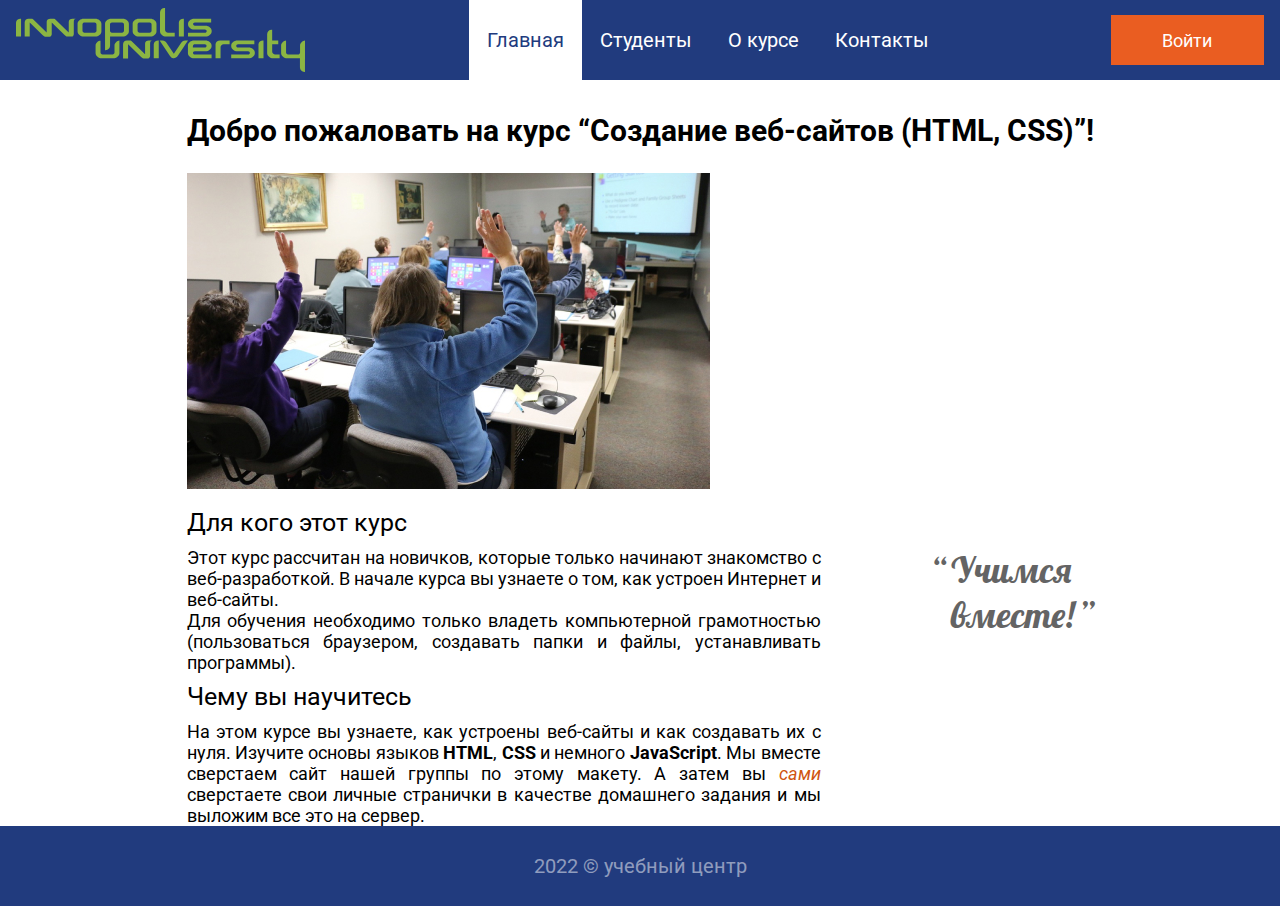
==== index.html @ adf3fbf2 "Загрузка файлов проекта" ====
<!DOCTYPE html>
<html lang="ru">
  <head>
    <meta charset="UTF-8" />
    <meta http-equiv="X-UA-Compatible" content="IE=edge" />
    <meta name="viewport" content="width=device-width, initial-scale=1.0" />
    <title>Study</title>
    <link rel="stylesheet" href="style/style.css" />
    <link rel="preconnect" href="https://fonts.googleapis.com" />
    <link rel="preconnect" href="https://fonts.gstatic.com" crossorigin />
    <link
      href="https://fonts.googleapis.com/css2?family=Roboto:ital,wght@0,400;0,700;1,400&display=swap"
      rel="stylesheet"
    />
    <link rel="preconnect" href="https://fonts.googleapis.com" />
    <link rel="preconnect" href="https://fonts.gstatic.com" crossorigin />
    <link
      href="https://fonts.googleapis.com/css2?family=Lobster&family=Roboto:ital,wght@0,400;0,700;1,400&display=swap"
      rel="stylesheet"
    />
    <script defer src="js/login-popup.js"></script>
  </head>
  <body>
    <header class="header">
      <img class="header-logo" src="img/header-logo.svg" alt="" />
      <ul class="header-menu">
        <li>
          <a class="header-menu_link header-menu_active-link" href="#">Главная</a>
        </li>
        <li><a class="header-menu_link" href="students.html">Студенты</a></li>
        <li><a class="header-menu_link" href="about.html">О курсе</a></li>
        <li><a class="header-menu_link" href="contacts.html">Контакты</a></li>
      </ul>
      <a class="login-button" href="#">Войти</a>
      <div class="login-popup">
        <h2 class="popup-header">Войти на сайт</h2>
        <form class="popup-form" action="" method="get">
          <input
            class="popup-form-login-input"
            name="login"
            type="text"
            placeholder="Логин"
            required=""
          />
          <input
            class="popup-form-password-input"
            name="password"
            type="password"
            placeholder="Пароль"
            required=""
          />
          <button class="popup-form-button" type="submit">Войти</button>
        </form>
      </div>
    </header>

    <main class="main">
      <h1 class="main-header">Добро пожаловать на курс “Создание веб-сайтов (HTML, CSS)”!</h1>
      <img
        class="main-img"
        src="img/main-img.jpg"
        alt="Фото компьютерного класса"
        width="523"
        height="316"
      />

      <div class="main-course">
        <h2 class="main-course-header">Для кого этот курс</h2>
        <div class="main-course-block">
          <p class="main-course-block-paragraph">
            Этот курс рассчитан на новичков, которые только начинают знакомство с веб-разработкой. В
            начале курса вы узнаете о том, как устроен Интернет и веб-сайты. <br />
            Для обучения необходимо только владеть компьютерной грамотностью (пользоваться
            браузером, создавать папки и файлы, устанавливать программы).
          </p>

          <aside class="main-course-block-slogan">
            <p class="main-course-block-slogan-text">
              <span class="main-course-block-slogan-text-quotes_left">&#8220;</span>
              Учимся <br />
              вместе!
              <span class="main-course-block-slogan-text-quotes_right">&#8221;</span>
            </p>
          </aside>
        </div>
      </div>

      <div class="main-learn">
        <h2 class="main-learn-header">Чему вы научитесь</h2>
        <p class="main-learn-paragraph">
          На этом курсе вы узнаете, как устроены веб-сайты и как создавать их с нуля. Изучите основы
          языков <strong>HTML</strong>, <strong>CSS</strong> и немного <strong>JavaScript</strong>.
          Мы вместе сверстаем сайт нашей группы по этому макету. А затем вы <em>сами</em> сверстаете
          свои личные странички в качестве домашнего задания и мы выложим все это на сервер.
        </p>
      </div>
    </main>

    <footer class="footer">
      <p class="footer-сopyright">
        2022 &#169;
        <a class="footer-сopyright-link" href="https://innopolis.university/">учебный центр</a>
      </p>
    </footer>
  </body>
</html>
---- style/style.css ----
body {
  display: flex;
  flex-direction: column;
  min-height: 100vh;
  margin: 0;
  font-family: "Roboto", sans-serif;
  font-style: normal;
  font-weight: 400;
}

/* header */
.header {
  box-sizing: border-box;
  width: 100%;
  max-width: 1300px;
  min-height: 80px;
  margin: 0 auto;
  padding: 0 16px;
  display: flex;
  flex-wrap: wrap;
  justify-content: space-between;
  align-items: center;
  background-color: #213b7e;
}

.header-logo {
  max-height: 65px;
}

.header-menu {
  display: flex;
  flex-wrap: wrap;
  align-self: stretch;
  list-style: none;
  margin: 0;
  padding: 0;
}

.header-menu > li {
  display: flex;
  min-height: 80px;
}

.header-menu_link {
  display: flex;
  align-items: center;
  text-decoration: none;
  font-size: 20px;
  color: #ffffff;
  padding: 0 18px;
}

.header-menu_link:hover {
  color: #213b7e;
  background-color: #ffffff;
  
}

.header-menu_active-link {
  color: #213b7e;
  background-color: #ffffff;
  text-decoration: none;
}

.login-button {
  display: flex;
  justify-content: center;
  align-items: center;
  width: 153px;
  min-height: 50px;
  text-decoration: none;
  font-size: 18px;
  color: #ffffff;
  background-color: #ea5d21;
}

.login-button:hover {
  color: #ea5d21;
  background-color: #ffffff;
}

/* login-popup */
.login-popup {
  display: none;
  position: absolute;
  z-index: 2;
  left: 50%;
  transform: translate(-50%, 100%);
  box-sizing: border-box;
  width: 100%;
  max-width: 500px;
  min-height: 418px;
  padding: 26px 28px 56px;
  background-color: #fff;
  border: 1px solid #213b7e;
  box-shadow: 5px 5px 4px 0 rgba(0, 0, 0, 0.25);
}

/* main */
.main {
  box-sizing: border-box;
  width: 100%;
  max-width: fit-content;
  margin: 0 auto;
  padding: 0 2vw;
  flex-grow: 1;
}

.main-header {
  font-weight: 700;
  font-size: 30px;
  line-height: 1.17;
  margin: 33px 0 25px 0;
}

.main-img {
  width: 100%;
  max-width: 523px;
  height: 316px;
  object-fit: cover;
}

.main-course-header,
.main-learn-header {
  font-weight: 400;
  font-size: 25px;
  line-height: 1.16;
  margin: 15px 0 10px 0;
}

.main-course-block-paragraph,
.main-learn-paragraph {
  width: 100%;
  max-width: 634px;
  font-size: 18px;
  line-height: 1.17;
  text-align: justify;
  margin: 0;
}

.main-course-block-paragraph {
  margin: 0;
  float: left;
}

.main-course-block-slogan {
  font-family: "Lobster";
  font-style: normal;
  font-weight: 400;
  font-size: 36px;
  line-height: 1.25;
  color: #646464;
  display: flex;
  justify-content: end;
}

.main-course-block-slogan-text {
  margin: 0 0 30px 0;
  display: flex;
}

.main-course-block-slogan-text-quotes_left {
  margin-right: 5px;
  line-height: 1.25;
}

.main-course-block-slogan-text-quotes_right {
  align-self: end;
  margin-left: 5px;
  line-height: 1.25;
}

.main-learn-paragraph em {
  color: #cf5510;
}

/* Students */
.main-students {
  display: flex;
  flex-wrap: wrap;
  gap: 20px 50px
}

.main-students-card {
  display: flex;
  flex-direction: column;
  align-items: center;
}

.main-students-card-img {
  height: auto;
  background-color: rgb(235, 240, 245);
}

.main-students-card-name {
  margin: 8px 0;
  text-align: center;
}

/* About */
.main-header_about-video {
  font-size: 25px;
  line-height: 1.16;
  margin: 0 0 15px 0px;
}

.main-about {
  width: 820px;
  height: 549.33px;
  background: url(../video/main-about-video.png);
  border: 2px solid #EA5D21;  
}

/* footer */
.footer {
  box-sizing: border-box;
  width: 100%;
  max-width: 1300px;
  min-height: 80px;
  margin: 0 auto;
  padding: 0 16px;
  background-color: #213b7e;
  display: flex;
  flex-wrap: wrap;
  justify-content: center;
  align-items: center;
}

.footer-сopyright {
  font-size: 20px;
  line-height: 23px;
  color: rgba(255, 255, 255, 0.5);
}

.footer-сopyright-link {
  text-decoration: none;
  color: rgba(255, 255, 255, 0.5);
}

.footer-сopyright-link:hover {
  text-decoration: none;
  color: rgba(255, 255, 255);
}

/* Responsive */

@media (max-width: 970px) {
  body {
    min-width: 350px;
  }
  
  .header {
    justify-content: center;
    padding: 1em 16px;
    gap: 1em;
  }

  .header-logo {
    width: 100%;
    max-height: 80px;
  }

  .header-menu {
    justify-content: center;
  }

  .main-course-block-paragraph,
  .main-learn-paragraph {
    text-align: justify;
  }

  .main-students {
    
  }
}

@media (max-width: 850px) {
  .main-course-block-paragraph {
    float: none;
  }

  .main-course-block-slogan {
    justify-content: center;
  }

  .main-course-block-slogan-text {
    margin: 0;
  }
}

@media (max-width: 677px) {
  .main-course-block {
    display: flex;
    flex-direction: column;
    align-items: center;
    gap: 1em;
  }
}

@media (max-width: 488px) {
  .main-header {
    text-align: center;
  }

  .main-students {
    flex-direction: column;
  }
}

@media (max-width: 400px) {
  .header {
    justify-content: center;
    padding: 1em 16px;
    gap: 1em;
    flex-direction: column;
  }

  .header-logo {
    width: 100%;
    max-height: 80px;
  }

  .header-menu {
    display: flex;
    flex-direction: column;
    flex-wrap: nowrap;
  }

  .header-menu li {
    padding: 1%;
    justify-content: center;
  }

  .main-header {
    text-align: center;
  }

  .main-course-header, 
  .main-learn-header {
    text-align: center;
  }

  .main-course-block {
    display: flex;
    flex-direction: column;
    align-items: center;
    gap: 1em;
  }

  .main-course-block-paragraph,
  .main-learn-paragraph {
    text-align: justify;
  }

  .main-course-block-slogan-text {
    margin: 0;
  }

  .main-students {
    flex-direction: column;
  }
}

/* JS */
.header-menu_active-link {
  color: #213b7e;
  background-color: #fff;
  text-decoration: none;
}

.show-popup {
  display: block;
}
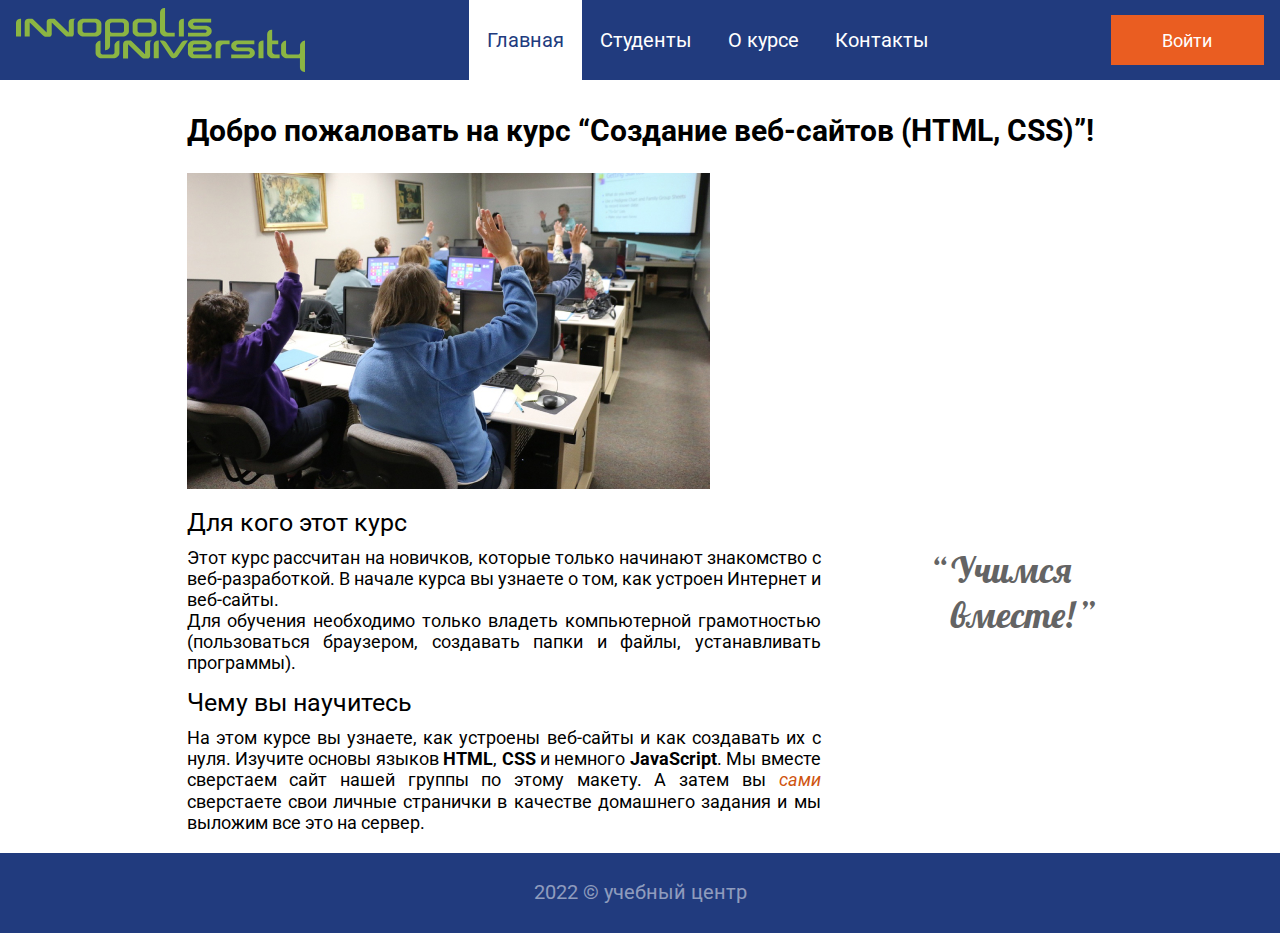
==== commit e7e68ebe: "Внес исправления. Сверстал страницу контактов" ====
--- a/index.html
+++ b/index.html
@@ -22,7 +22,7 @@
   </head>
   <body>
     <header class="header">
-      <img class="header-logo" src="img/header-logo.svg" alt="" />
+      <img class="header-logo" src="img/header-logo.svg" alt="Логотип Университета Иннополис" />
       <ul class="header-menu">
         <li>
           <a class="header-menu_link header-menu_active-link" href="#">Главная</a>
@@ -33,7 +33,7 @@
       </ul>
       <a class="login-button" href="#">Войти</a>
       <div class="login-popup">
-        <h2 class="popup-header">Войти на сайт</h2>
+        <h2 class="popup-heading">Войти на сайт</h2>
         <form class="popup-form" action="" method="get">
           <input
             class="popup-form-login-input"
@@ -65,7 +65,7 @@
       />
 
       <div class="main-course">
-        <h2 class="main-course-header">Для кого этот курс</h2>
+        <h2 class="main-course-heading">Для кого этот курс</h2>
         <div class="main-course-block">
           <p class="main-course-block-paragraph">
             Этот курс рассчитан на новичков, которые только начинают знакомство с веб-разработкой. В
@@ -75,18 +75,18 @@
           </p>
 
           <aside class="main-course-block-slogan">
-            <p class="main-course-block-slogan-text">
+            <blockquote class="main-course-block-slogan-text">
               <span class="main-course-block-slogan-text-quotes_left">&#8220;</span>
               Учимся <br />
               вместе!
               <span class="main-course-block-slogan-text-quotes_right">&#8221;</span>
-            </p>
+            </blockquote>
           </aside>
         </div>
       </div>
 
       <div class="main-learn">
-        <h2 class="main-learn-header">Чему вы научитесь</h2>
+        <h2 class="main-learn-heading">Чему вы научитесь</h2>
         <p class="main-learn-paragraph">
           На этом курсе вы узнаете, как устроены веб-сайты и как создавать их с нуля. Изучите основы
           языков <strong>HTML</strong>, <strong>CSS</strong> и немного <strong>JavaScript</strong>.
--- a/style/style.css
+++ b/style/style.css
@@ -6,6 +6,7 @@
   font-family: "Roboto", sans-serif;
   font-style: normal;
   font-weight: 400;
+  color: #000000;
 }
 
 /* header */
@@ -25,6 +26,7 @@
 
 .header-logo {
   max-height: 65px;
+  color: #fff;
 }
 
 .header-menu {
@@ -53,7 +55,6 @@
 .header-menu_link:hover {
   color: #213b7e;
   background-color: #ffffff;
-  
 }
 
 .header-menu_active-link {
@@ -82,18 +83,74 @@
 /* login-popup */
 .login-popup {
   display: none;
+  box-sizing: border-box;
   position: absolute;
   z-index: 2;
   left: 50%;
   transform: translate(-50%, 100%);
-  box-sizing: border-box;
   width: 100%;
   max-width: 500px;
   min-height: 418px;
   padding: 26px 28px 56px;
   background-color: #fff;
   border: 1px solid #213b7e;
-  box-shadow: 5px 5px 4px 0 rgba(0, 0, 0, 0.25);
+  filter: drop-shadow(5px 5px 4px rgba(0, 0, 0, 0.25));
+}
+
+.popup-heading {
+  font-weight: 400;
+  font-size: 24px;
+  line-height: 28px;
+  text-align: center;
+  margin: 0px 0 36px;
+}
+
+.popup-form {
+  display: flex;
+  flex-direction: column;
+  gap: 56px;
+}
+
+.popup-form-login-input {
+  width: 444px;
+  height: 55px;
+  background: #ffffff;
+  border: 1px solid #808080;
+  font-weight: 400;
+  font-size: 24px;
+  line-height: 28px;
+  color: #808080;
+  padding: 17px 0 10px 14px;
+  box-sizing: border-box;
+}
+
+.popup-form-password-input {
+  width: 444px;
+  height: 55px;
+  background: #ffffff;
+  border: 1px solid #808080;
+  font-weight: 400;
+  font-size: 24px;
+  line-height: 28px;
+  color: #808080;
+  padding: 17px 0 10px 14px;
+  box-sizing: border-box;
+}
+
+.popup-form-button {
+  width: 153px;
+  height: 50px;
+  align-self: center;
+  font-weight: 400;
+  font-size: 18px;
+  line-height: 21px;
+  color: #ffffff;
+  background-color: #ea6113;
+  border: none;
+}
+
+.popup-form-button:hover {
+  background-color: #be4905;
 }
 
 /* main */
@@ -102,7 +159,7 @@
   width: 100%;
   max-width: fit-content;
   margin: 0 auto;
-  padding: 0 2vw;
+  padding: 0 1em;
   flex-grow: 1;
 }
 
@@ -110,7 +167,7 @@
   font-weight: 700;
   font-size: 30px;
   line-height: 1.17;
-  margin: 33px 0 25px 0;
+  margin: 33px 0 25px;
 }
 
 .main-img {
@@ -120,12 +177,19 @@
   object-fit: cover;
 }
 
-.main-course-header,
-.main-learn-header {
+.main-course-heading,
+.main-learn-heading {
   font-weight: 400;
   font-size: 25px;
   line-height: 1.16;
-  margin: 15px 0 10px 0;
+  margin: 15px 0 10px;
+}
+
+.main-course-block {
+  display: flex;
+  flex-wrap: wrap;
+  justify-content: space-between;
+  gap: 1em;
 }
 
 .main-course-block-paragraph,
@@ -138,11 +202,6 @@
   margin: 0;
 }
 
-.main-course-block-paragraph {
-  margin: 0;
-  float: left;
-}
-
 .main-course-block-slogan {
   font-family: "Lobster";
   font-style: normal;
@@ -150,12 +209,10 @@
   font-size: 36px;
   line-height: 1.25;
   color: #646464;
-  display: flex;
-  justify-content: end;
 }
 
 .main-course-block-slogan-text {
-  margin: 0 0 30px 0;
+  margin: 0;
   display: flex;
 }
 
@@ -175,41 +232,102 @@
 }
 
 /* Students */
+.main-width_students {
+  max-width: 1202px;
+}
+
 .main-students {
-  display: flex;
-  flex-wrap: wrap;
-  gap: 20px 50px
+  display: grid;
+  grid-template-columns: repeat(auto-fill, minmax(200px, 1fr));
+  gap: 1em;
+  /* display: flex;
+    flex-wrap: wrap;
+    gap: 2vw 3vw; */
+}
+
+.main-students-link {
+  text-decoration: none;
+  color: #000000;
+}
+
+.main-students-link:hover {
+  outline: 1px solid black;
+  opacity: 0.75;
 }
 
 .main-students-card {
   display: flex;
   flex-direction: column;
   align-items: center;
-}
-
-.main-students-card-img {
-  height: auto;
-  background-color: rgb(235, 240, 245);
 }
 
 .main-students-card-name {
   margin: 8px 0;
   text-align: center;
+  font-size: 20px;
+  line-height: 1.15;
 }
 
 /* About */
-.main-header_about-video {
+.main-width_about {
+  max-width: 820px;
+}
+
+.main-about-heading {
   font-size: 25px;
+  font-weight: 400;
   line-height: 1.16;
-  margin: 0 0 15px 0px;
-}
-
-.main-about {
-  width: 820px;
-  height: 549.33px;
-  background: url(../video/main-about-video.png);
-  border: 2px solid #EA5D21;  
-}
+  margin-bottom: 15px;
+}
+
+.main-about-video {
+  width: 100%;
+  min-height: 550px;
+}
+
+/* Contacts */
+.main-width_contacts {
+  max-width: 1300px;
+}
+
+.main-contacts-header {
+  margin: 0 auto;
+  max-width: 820px;
+  margin-top: 33px;
+  margin-bottom: 25px;
+}
+
+.main-map-contacts {
+  width: 100%;
+}
+
+.main-contacts-heading {
+  font-size: 25px;
+  font-weight: 400;
+  line-height: 1.16;
+  margin: 0 auto;
+  max-width: 820px;
+  margin-top: 15px;
+  margin-bottom: 10px;
+}
+
+.main-our_contacts {
+  font-size: 18px;
+  line-height: 1.17;
+  max-width: 820px;
+  margin: 0 auto;
+}
+
+.main-our_contacts > p {
+  margin-top: 0;
+}
+
+.main-our_contacts-phone {
+  max-width: 820px;
+  margin: 0 auto;
+}
+
+/* witcher */
 
 /* footer */
 .footer {
@@ -218,6 +336,7 @@
   max-width: 1300px;
   min-height: 80px;
   margin: 0 auto;
+  margin-top: 20px;
   padding: 0 16px;
   background-color: #213b7e;
   display: flex;
@@ -248,7 +367,7 @@
   body {
     min-width: 350px;
   }
-  
+
   .header {
     justify-content: center;
     padding: 1em 16px;
@@ -263,37 +382,17 @@
   .header-menu {
     justify-content: center;
   }
-
-  .main-course-block-paragraph,
-  .main-learn-paragraph {
-    text-align: justify;
-  }
-
-  .main-students {
-    
-  }
-}
-
-@media (max-width: 850px) {
-  .main-course-block-paragraph {
-    float: none;
-  }
-
+}
+
+@media (max-width: 865px) {
   .main-course-block-slogan {
-    justify-content: center;
-  }
-
-  .main-course-block-slogan-text {
-    margin: 0;
-  }
-}
-
-@media (max-width: 677px) {
-  .main-course-block {
-    display: flex;
-    flex-direction: column;
-    align-items: center;
-    gap: 1em;
+    margin: 0 auto;
+  }
+}
+
+@media (max-width: 693px) {
+  .header-students {
+    text-align: center;
   }
 }
 
@@ -302,8 +401,21 @@
     text-align: center;
   }
 
+  .main-course-heading,
+  .main-learn-heading {
+    text-align: center;
+  }
+
   .main-students {
     flex-direction: column;
+  }
+
+  .main-about-heading {
+    text-align: center;
+  }
+
+  .main-contacts-heading {
+    text-align: center;
   }
 }
 
@@ -335,25 +447,9 @@
     text-align: center;
   }
 
-  .main-course-header, 
+  .main-course-header,
   .main-learn-header {
     text-align: center;
-  }
-
-  .main-course-block {
-    display: flex;
-    flex-direction: column;
-    align-items: center;
-    gap: 1em;
-  }
-
-  .main-course-block-paragraph,
-  .main-learn-paragraph {
-    text-align: justify;
-  }
-
-  .main-course-block-slogan-text {
-    margin: 0;
   }
 
   .main-students {
@@ -370,4 +466,4 @@
 
 .show-popup {
   display: block;
-}+}
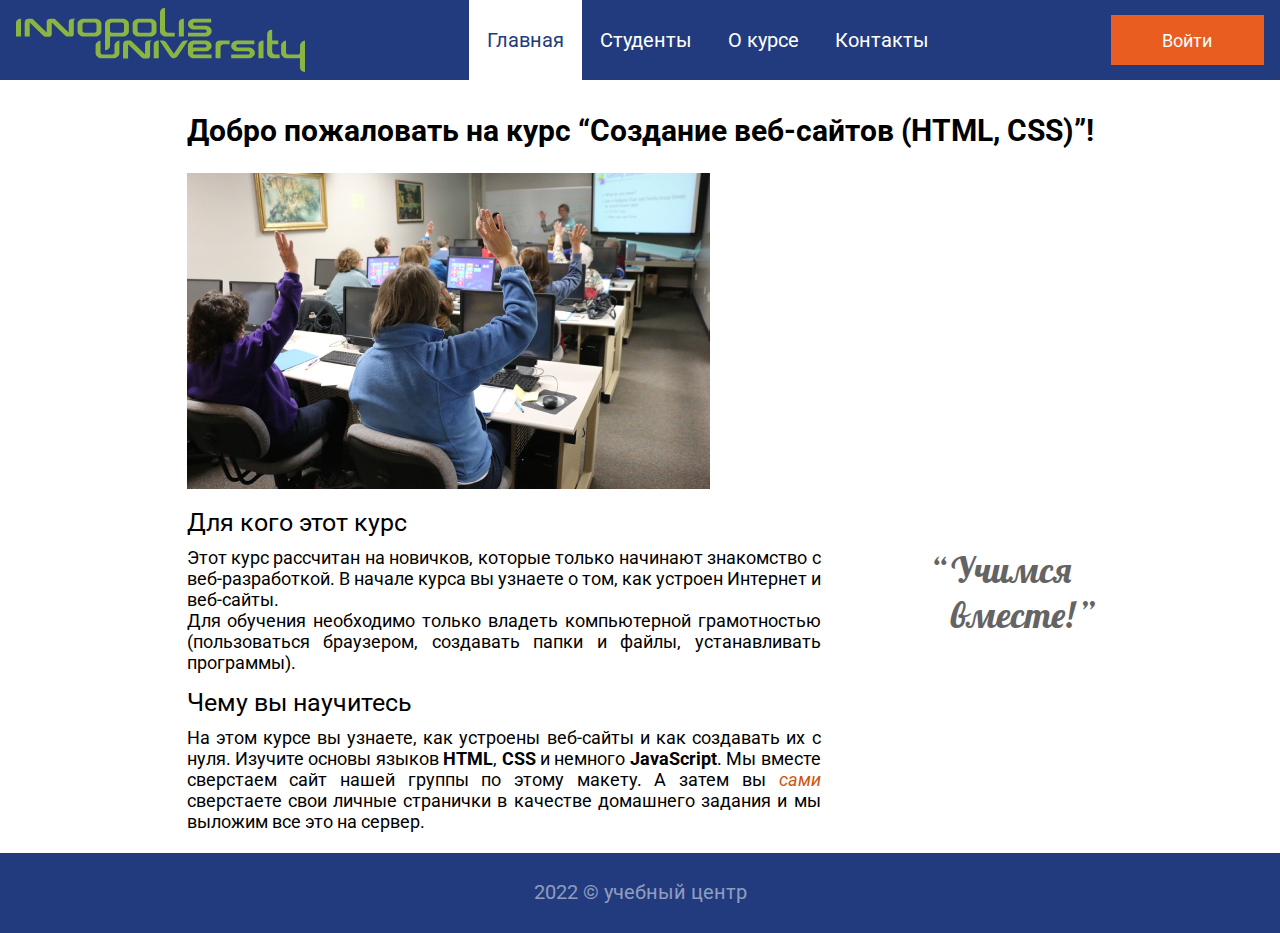
==== commit f34aaa17: "Внёс правки" ====
--- a/index.html
+++ b/index.html
@@ -31,7 +31,7 @@
         <li><a class="header-menu_link" href="about.html">О курсе</a></li>
         <li><a class="header-menu_link" href="contacts.html">Контакты</a></li>
       </ul>
-      <a class="login-button" href="#">Войти</a>
+      <a class="login-button btn" href="#">Войти</a>
       <div class="login-popup">
         <h2 class="popup-heading">Войти на сайт</h2>
         <form class="popup-form" action="" method="get">
--- a/style/style.css
+++ b/style/style.css
@@ -1,3 +1,8 @@
+@font-face {
+  font-family: "masonchronicles";
+  src: url(../fonts/masonchronicles.ttf);
+}
+
 body {
   display: flex;
   flex-direction: column;
@@ -71,30 +76,78 @@
   min-height: 50px;
   text-decoration: none;
   font-size: 18px;
-  color: #ffffff;
+  color: #fff;
   background-color: #ea5d21;
-}
-
-.login-button:hover {
+  position: relative;
+}
+
+.btn {
+  transition: 1s;
+  overflow: hidden;
+}
+
+.btn::before {
+  content: '';
+  display: block;
+  position: absolute;
+  background: #ea5d21;
+  width: 60px;
+  height: 100%;
+  left: 0;
+  top: 0;
+  opacity: .5;
+  filter: blur(30px);
+  transform: translateX(-100px)  skewX(-15deg);
+} 
+
+.btn::after {
+  content: '';
+  display: block;
+  position: absolute;
+  background: #ea5d21;
+  width: 30px;
+  height: 100%;
+  left: 30px;
+  top: 0;
+  opacity: 0;
+  filter: blur(5px);
+  transform: translateX(-100px) skewX(-15deg);
+}
+
+.btn:hover {
+  background: #fff;
   color: #ea5d21;
-  background-color: #ffffff;
-}
+  cursor: pointer;
+}
+
+.btn:hover::before {
+  transform: translateX(300px)  skewX(-15deg);  
+  opacity: 0.6;
+  transition: 1s;
+}
+
+.btn:hover::after {
+  transform: translateX(300px) skewX(-15deg);  
+  opacity: 1;
+  transition: 1s;
+} 
 
 /* login-popup */
 .login-popup {
   display: none;
+  position: fixed;
+  z-index: 1;
+  bottom: 0;
+  left: 50%;
+  transform: translate(-50%, -50%);
   box-sizing: border-box;
-  position: absolute;
-  z-index: 2;
-  left: 50%;
-  transform: translate(-50%, 100%);
   width: 100%;
   max-width: 500px;
   min-height: 418px;
   padding: 26px 28px 56px;
   background-color: #fff;
   border: 1px solid #213b7e;
-  filter: drop-shadow(5px 5px 4px rgba(0, 0, 0, 0.25));
+  box-shadow: 5px 5px 4px 0 rgba(0,0,0,0.25);
 }
 
 .popup-heading {
@@ -111,21 +164,9 @@
   gap: 56px;
 }
 
-.popup-form-login-input {
-  width: 444px;
-  height: 55px;
-  background: #ffffff;
-  border: 1px solid #808080;
-  font-weight: 400;
-  font-size: 24px;
-  line-height: 28px;
-  color: #808080;
-  padding: 17px 0 10px 14px;
-  box-sizing: border-box;
-}
-
+.popup-form-login-input,
 .popup-form-password-input {
-  width: 444px;
+  min-width: 350px;
   height: 55px;
   background: #ffffff;
   border: 1px solid #808080;
@@ -166,7 +207,7 @@
 .main-header {
   font-weight: 700;
   font-size: 30px;
-  line-height: 1.17;
+  line-height: 35px;
   margin: 33px 0 25px;
 }
 
@@ -181,7 +222,7 @@
 .main-learn-heading {
   font-weight: 400;
   font-size: 25px;
-  line-height: 1.16;
+  line-height: 29px;
   margin: 15px 0 10px;
 }
 
@@ -207,24 +248,41 @@
   font-style: normal;
   font-weight: 400;
   font-size: 36px;
-  line-height: 1.25;
+  line-height: 45px;
   color: #646464;
 }
 
 .main-course-block-slogan-text {
   margin: 0;
   display: flex;
-}
+  /* position: relative; */
+}
+
+/* .main-course-block-slogan-text::before {
+  content: '\201C';
+  position: absolute;
+  left: -35px;
+  top: -14px;
+  font-size: 64px;
+  line-height: 80px;
+}
+
+.main-course-block-slogan-text::after {
+  content: '\201D';
+  position: absolute;
+  left: 125px;
+  top: 35px;
+  font-size: 64px;
+  line-height: 80px;
+} */
 
 .main-course-block-slogan-text-quotes_left {
   margin-right: 5px;
-  line-height: 1.25;
 }
 
 .main-course-block-slogan-text-quotes_right {
   align-self: end;
   margin-left: 5px;
-  line-height: 1.25;
 }
 
 .main-learn-paragraph em {
@@ -234,6 +292,10 @@
 /* Students */
 .main-width_students {
   max-width: 1202px;
+}
+
+.header-students::after {
+  content: ' \1F467 \1F9D2';
 }
 
 .main-students {
@@ -259,13 +321,28 @@
   display: flex;
   flex-direction: column;
   align-items: center;
+  position: relative;
 }
 
 .main-students-card-name {
   margin: 8px 0;
   text-align: center;
   font-size: 20px;
-  line-height: 1.15;
+  line-height: 23px;
+}
+
+.main-students-card-newbie {
+  position: absolute;
+  top: 0;
+  transform: translate(70%, -50%);
+  display: flex;
+  padding: 2px 5px;
+  font-size: 18px;
+  line-height: 21px;
+  text-transform: uppercase;
+  background-color: #3AA828;
+  color: #fff;
+  border-radius: 20px;
 }
 
 /* About */
@@ -276,13 +353,18 @@
 .main-about-heading {
   font-size: 25px;
   font-weight: 400;
-  line-height: 1.16;
+  line-height: 29px;
   margin-bottom: 15px;
+}
+
+.main-about-block-video {
+  aspect-ratio: 16 / 9;
+  min-width: 350px;
 }
 
 .main-about-video {
   width: 100%;
-  min-height: 550px;
+  height: 100%;
 }
 
 /* Contacts */
@@ -304,7 +386,7 @@
 .main-contacts-heading {
   font-size: 25px;
   font-weight: 400;
-  line-height: 1.16;
+  line-height: 29px;
   margin: 0 auto;
   max-width: 820px;
   margin-top: 15px;
@@ -313,7 +395,7 @@
 
 .main-our_contacts {
   font-size: 18px;
-  line-height: 1.17;
+  line-height: 21px;
   max-width: 820px;
   margin: 0 auto;
 }
@@ -328,6 +410,216 @@
 }
 
 /* witcher */
+.witcher {
+  max-width: 1300px;
+  font-family: "masonchronicles";
+}
+
+#witcher-heading {
+  font-weight: 700;
+  font-size: 2em;
+  line-height: 1.17;
+  margin-right: 25px;
+}
+
+.witcher-header {
+  background-image: url(../img/witcher-background.jpg);
+  background-position: center;
+  background-size: cover;
+  height: 60vh;
+  display: flex;
+  align-items: flex-end;
+  flex-direction: column;
+  justify-content: space-between;
+}
+
+.witcher-img {
+  width: 30vw;
+  min-width: 300px;
+}
+
+.witcher-navigation {
+  list-style-type: none;
+  margin-right: 25px;
+  display: flex;
+  flex-direction: column;
+  align-items: flex-end;
+  gap: 12px;
+  font-size: 1.4em;
+  font-weight: 700;
+}
+
+.witcher-navigation-link {
+  text-decoration: none;
+  color: rgb(0, 0, 0);
+}
+
+.witcher-navigation-link:hover {
+  color: rgb(255, 255, 255);
+}
+
+#witcher-about-heading {
+  font-size: 2em;
+  margin: 20px 0 5px;
+}
+
+.witcher-about-quote,
+.witcher-about-summary-review-quote {
+  margin: 0;
+  background: white;
+  border-top: 5px solid #eaf9f9;
+  border-bottom: 5px solid #eaf9f9;
+  color: #3a3c55;
+  padding: 30px;
+  font-weight: 600;
+  text-align: center;
+  margin-bottom: 5px;
+}
+
+.witcher-about-quote p,
+.witcher-about-summary-review-quote p {
+  margin: 0 0 16px;
+  font-size: 1.5em;
+  letter-spacing: 0.05em;
+  line-height: 1.4;
+}
+
+.witcher-about-quote cite,
+.witcher-about-summary-review-quote cite {
+  font-style: normal;
+  font-size: 1.3em;
+}
+
+.witcher-about-summary-who > h3 {
+  font-size: 1.7em;
+  margin: 20px 0 5px;
+}
+
+.witcher-about-summary-who > p {
+  font-size: 1.4em;
+  margin: 10px 0 0px;
+}
+
+.witcher-about-summary-character > h3 {
+  font-size: 1.7em;
+  margin: 20px 0 5px;
+}
+
+.table-character {
+  border: 1px solid black;
+  text-align: justify;
+  font-size: 1.2em;
+  font-weight: 600;
+  max-width: 950px;
+  min-width: 400px;
+}
+
+.table-character td {
+  border: 1px solid black;
+  padding: 0.5em 1em;
+}
+
+.table-character td:nth-child(even) {
+  width: 100px;
+  text-align: center;
+}
+
+.witcher-about-summary-review > h3 {
+  font-size: 1.7em;
+  margin: 20px 0 5px;
+}
+
+#witcher-ability-heading {
+  font-size: 2em;
+  margin: 20px 0 5px;
+}
+
+.witcher-ability-card {
+  display: grid;
+  grid-template-columns: repeat(auto-fit, minmax(240px, 1fr));
+  gap: 1em;
+}
+
+.witcher-ability-card-sign {
+  display: flex;
+  flex-direction: column;
+  align-items: center;
+  outline: 1px solid black;
+}
+
+.sign-heding {
+  font-size: 1.5em;
+  margin: 0px 0px 5px;
+}
+
+.witcher-ability-card-sign p {
+  text-align: justify;
+  padding: 0px 10px;
+  margin: 0;
+}
+
+#witcher-board-heading {
+  font-size: 2em;
+  margin: 20px 0 5px;
+}
+
+.witcher-board-units {
+  display: grid;
+  grid-template-columns: repeat(auto-fit, minmax(200px, 1fr));
+  gap: 10px;
+}
+
+.board-units-card {
+  display: flex;
+  flex-direction: column;
+  align-items: center;
+  background-color: #949494;
+  color: #fff;
+  outline: 1px solid black;
+}
+
+.board-units-card:hover {
+  display: flex;
+  flex-direction: column;
+  align-items: center;
+  opacity: 0.7;
+  color: #fff;
+}
+
+.units-card-name {
+  font-size: 1.2em;
+  margin: 10px 0;
+}
+
+#witcher-contacts-heading {
+  font-size: 2em;
+  margin: 20px 0 5px;
+}
+
+.witcher-contacts > span {
+  font-size: 1.4em;
+}
+
+.witcher-contacts-post {
+  margin-bottom: 1em;
+}
+
+.witcher-contacts-post > h3 {
+  font-size: 1.7em;
+  margin: 20px 0 5px;
+}
+
+.witcher-contacts-post > span {
+  font-size: 1.4em;
+}
+
+.witcher-contacts-post-adress {
+  font-size: 1.3em;
+}
+
+.witcher-contacts-map-coordinates {
+  width: 100%;
+}
 
 /* footer */
 .footer {
@@ -390,9 +682,30 @@
   }
 }
 
-@media (max-width: 693px) {
+@media (max-width: 692px) {
   .header-students {
     text-align: center;
+  }
+
+  #witcher-heading {
+    align-self: center;
+    margin: 15px 10px;
+  }
+
+  h2, h3 {
+    text-align: center;
+  }
+}
+
+@media (max-width: 544px) {
+  .witcher-ability-card {
+    display: flex;
+    flex-direction: column;
+    align-items: center;
+  }
+
+  .witcher-ability-card-sign {
+    max-width: 340px;
   }
 }
 
@@ -416,6 +729,26 @@
 
   .main-contacts-heading {
     text-align: center;
+  }
+}
+
+@media (max-width: 458px) {
+  
+  .witcher-board-units {
+    display: flex;
+    flex-direction: column;
+    align-items: center;
+  }
+
+  .board-units-card {
+    min-width: 220px;
+  }
+}
+
+@media (max-width: 453px) {
+  #witcher-heading {
+    text-align: center;
+    margin: 15px 10px;
   }
 }
 
